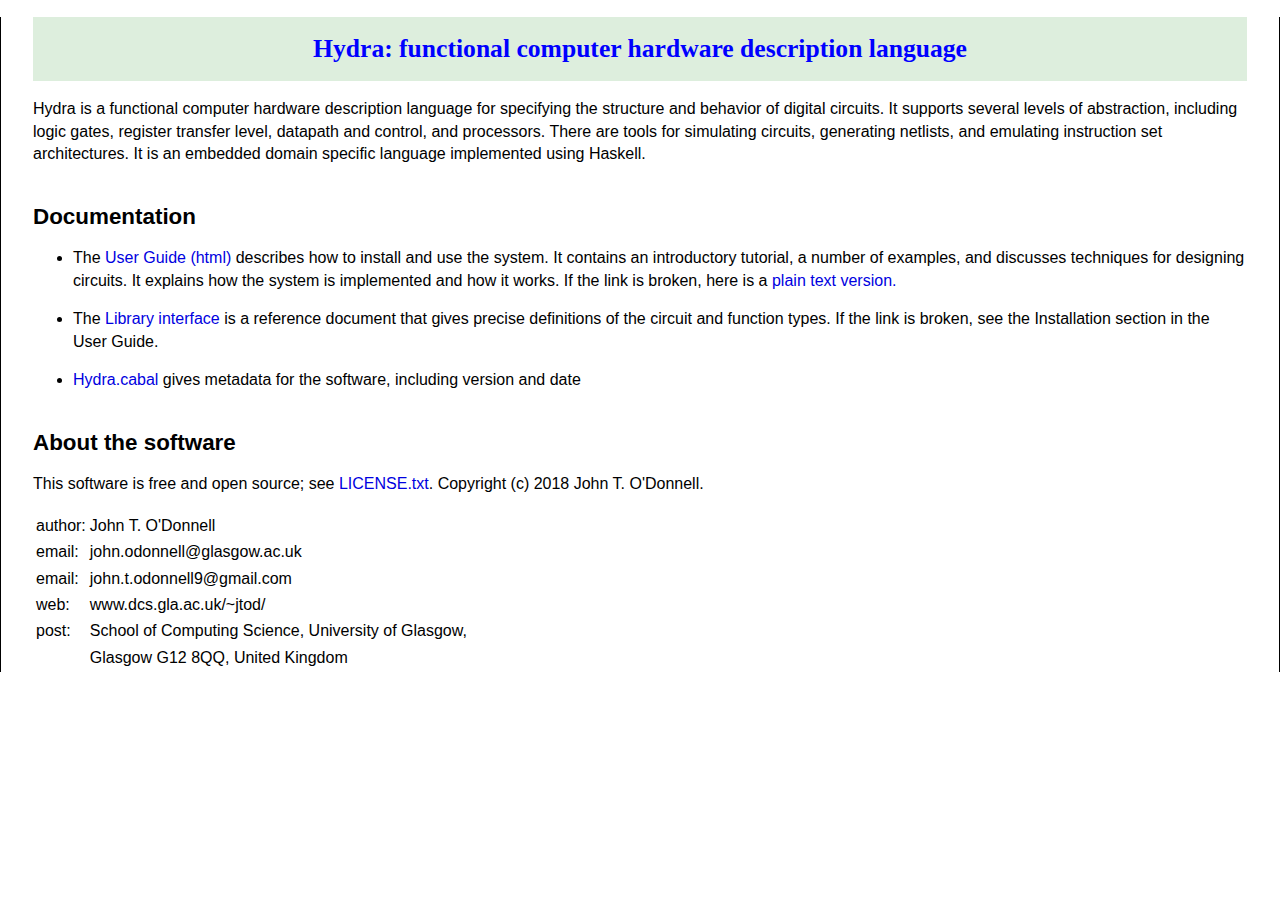
==== index.html @ ad762c64 "sart git repository with 2.3.1" ====
<!DOCTYPE html PUBLIC "-//W3C//DTD XHTML 1.0 Transitional//EN" "http://www.w3.org/TR/xhtml1/DTD/xhtml1-transitional.dtd">

<html xmlns="http://www.w3.org/1999/xhtml">
  <head>
    <meta http-equiv="Content-Type" content="text/html; charset=utf-8"
          />
    <meta http-equiv="Content-Style-Type" content="text/css" />

    <title>Hydra: functional computer hardware description
      language</title>

    <style type="text/css">code{white-space: pre;}</style>

    <link rel="stylesheet" href="src/docsrc/style.css" type="text/css"
          />
  </head>

  <body>
    <div id="header">
      <h1 class="title">Hydra: functional computer hardware
      description language</h1>
    </div>

    <p>Hydra is a functional computer hardware description language
      for specifying the structure and behavior of digital
      circuits. It supports several levels of abstraction, including
      logic gates, register transfer level, datapath and control, and
      processors. There are tools for simulating circuits, generating
      netlists, and emulating instruction set architectures. It is an
      embedded domain specific language implemented using Haskell.</p>

    <h2 id="documentation">Documentation</h2>

    <ul>
      <li><p>The <a href="./doc/userguide/html/index.html">User Guide
        (html)</a> describes how to install and use the system. It
        contains an introductory tutorial, a number of examples, and
        discusses techniques for designing circuits. It explains how
        the system is implemented and how it works.  If the link is
        broken, here is a <a href="./src/docsrc/indexsrc.m4">plain
        text version.</a></p></li>
      <li><p>The <a href="./dist/doc/html/Hydra/index.html">Library
        interface</a> is a reference document that gives precise
        definitions of the circuit and function types.  If the link is
        broken, see the Installation section in the User
        Guide.</p></li>
      <li><p><a href="./Hydra.cabal">Hydra.cabal</a> gives metadata
        for the software, including version and date</p></li>
    </ul>

    <h2 id="about-the-software">About the software</h2>

    <p>This software is free and open source;
      see <a href="./LICENSE.txt">LICENSE.txt</a>. Copyright (c) 2018
      John T. O'Donnell.</p>

    <table>
      <tbody>
        <tr class="odd">
          <td align="left">author:</td>
          <td align="left">John T. O'Donnell</td>
        </tr>
        <tr class="even">
          <td align="left">email:</td>
          <td align="left">john.odonnell@glasgow.ac.uk</td>
        </tr>
        <tr class="odd">
          <td align="left">email:</td>
          <td align="left">john.t.odonnell9@gmail.com</td>
        </tr>
        <tr class="even">
          <td align="left">web:</td>
          <td align="left">www.dcs.gla.ac.uk/~jtod/</td>
        </tr>
        <tr class="odd">
          <td align="left">post:</td>
          <td align="left">School of Computing Science,
            University of Glasgow,</td>
        </tr>
        <tr class="even">
          <td align="left"></td>
          <td align="left">Glasgow G12 8QQ, United Kingdom</td>
        </tr>
        
      </tbody>
    </table>
  </body>
</html>
---- src/docsrc/style.css ----
body {
    margin: auto;
    padding-right: 2em;
    padding-left: 2em;
    border-left: 1px solid black;
    border-right: 1px solid black;
    color: black;
    font-family: Verdana, sans-serif;
    font-size: 100%;
    line-height: 140%;
    }

pre {
    border: 1px dotted gray;
    background-color: #ececec;
    color: black;  
    padding: 1em;
}

code {
    font-family: monospace;
    }

h1 {
     color: #0000ff;
     background: #ddeedd;
     padding-top: 0.5em;
     text-align: center;
     font-family: verdana;
     font-weight: bold;
     font-size: 160%;
     line-height:150%;
     padding-bottom: 0.5em;
}

h2 {padding-top: 1em;
    text-align: left;
    font-size: 140%;}

h3 {
        font-size: 130%;
}

h4 {
        font-size: 110%;
        font-style: italic;
}

h5 {
        font-size: 105%;
        font-style: italic;
}


dt code {
        font-weight: bold;
}
dd p {
        margin-top: 0;
}

footer {
        padding-top: 1em;
        font-size: 70%;
        color: gray;
        text-align: center;
}

  img {
    padding-left: 0em; padding-right: 0em;
    padding-top: 0em; padding-bottom: 0em;
    }

A:link    { color: #0000e0; text-decoration: none }
A:visited { color: #0000a0; text-decoration: none }
A:hover   { background-color: #e0e0ff; text-decoration: none }

h2.author {
  text-align: center;
  font-size: 110%;}

h3.date {
 text-align: center;
  font-size: 100%;}
}

div.titletemp {
    color: navy;
}  

  div.box {
    border: solid; border-width: thin; border-color: red;
    padding-left: 1em; padding-right: 1em;
    padding-top: .5em; padding-bottom: .5em;
    }

  div.color {
    background: yellow;
    padding: 0.5em;
    border: none;
    }

  div.floatright {
    float: right;
    margin: 0 0 10px 10px;
    }

  div.floatleft {
    float: left;
    margin: 0 0 10px 10px;
    }


.floatright {
    border : dotted; border-width: thin; border-color: red;
    padding-left: 1em; padding-right: 1em;
    padding-top: 1em; padding-bottom: 1em;
}


.clearit {
  clear: both;
  }

.figure {
  text-align: center;
  margin-top: 2em;
  margin-bottom: 2em;
  padding: 0em;
  }
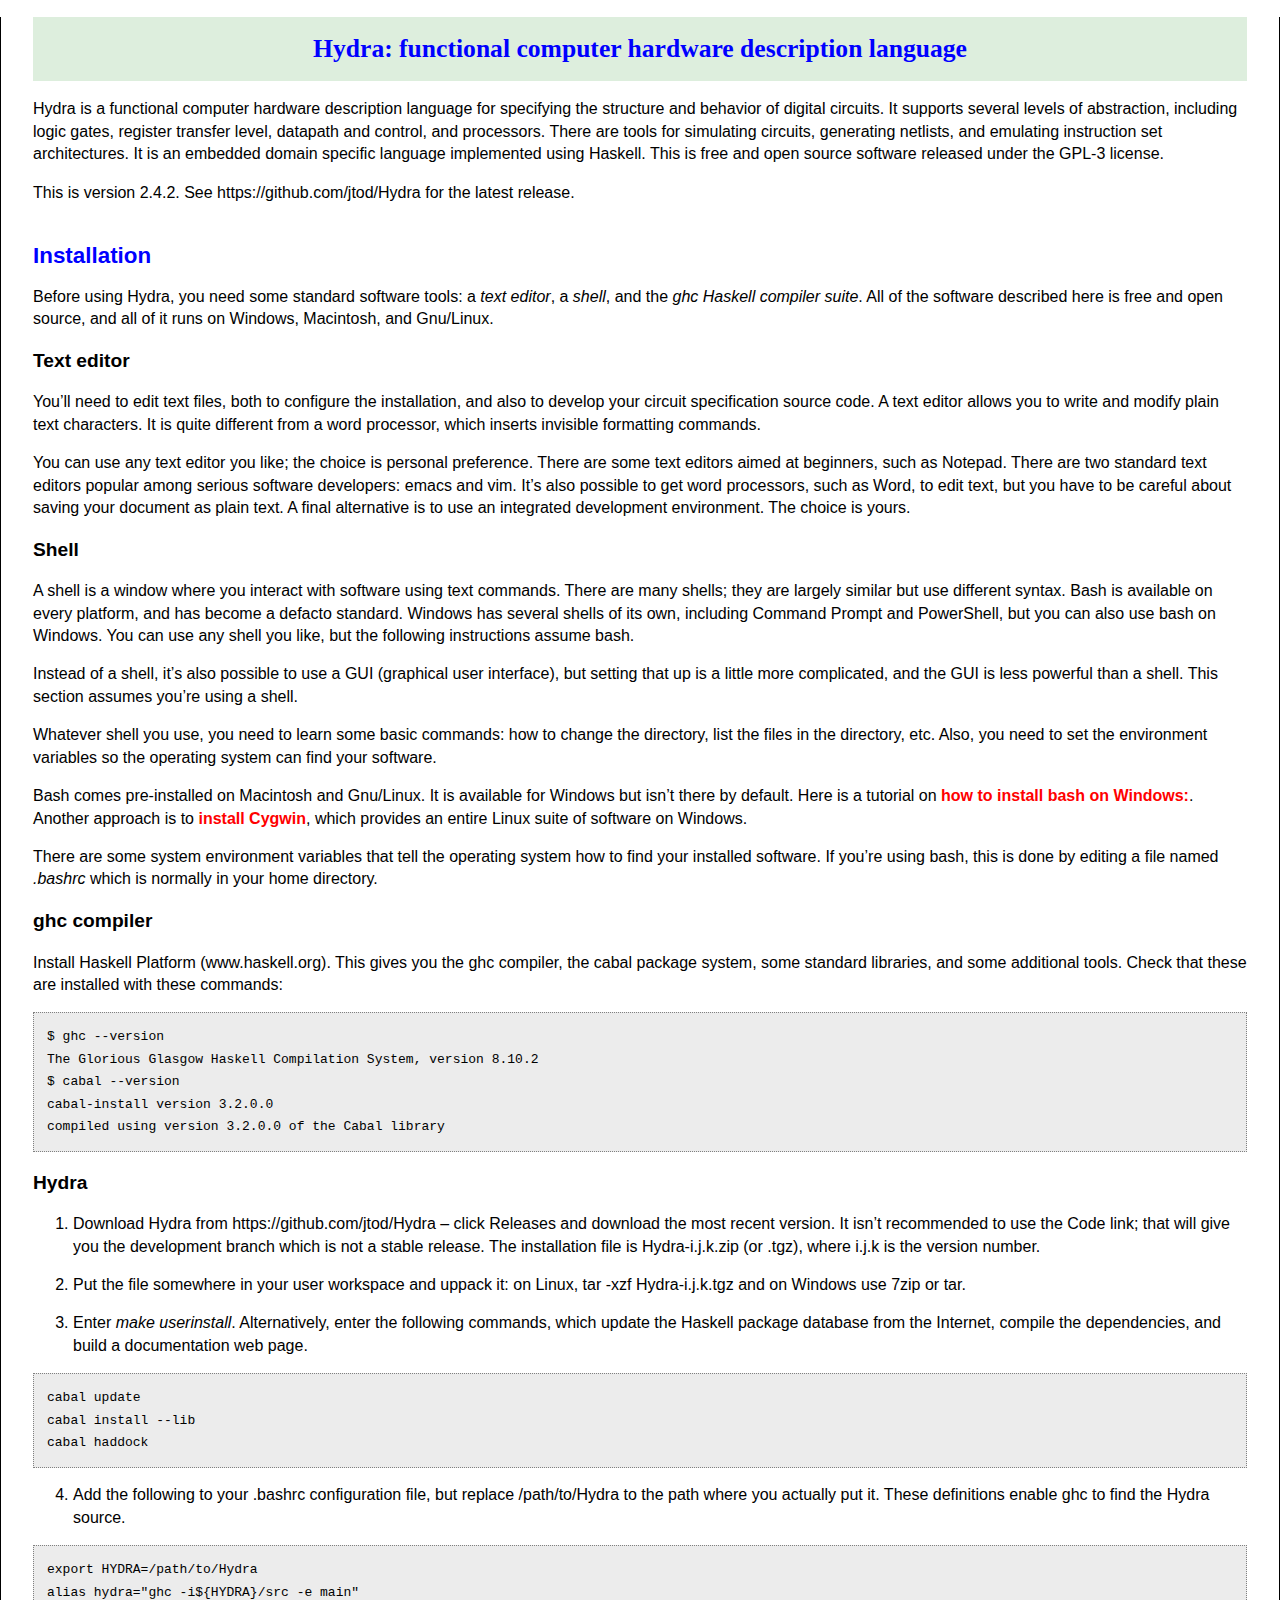
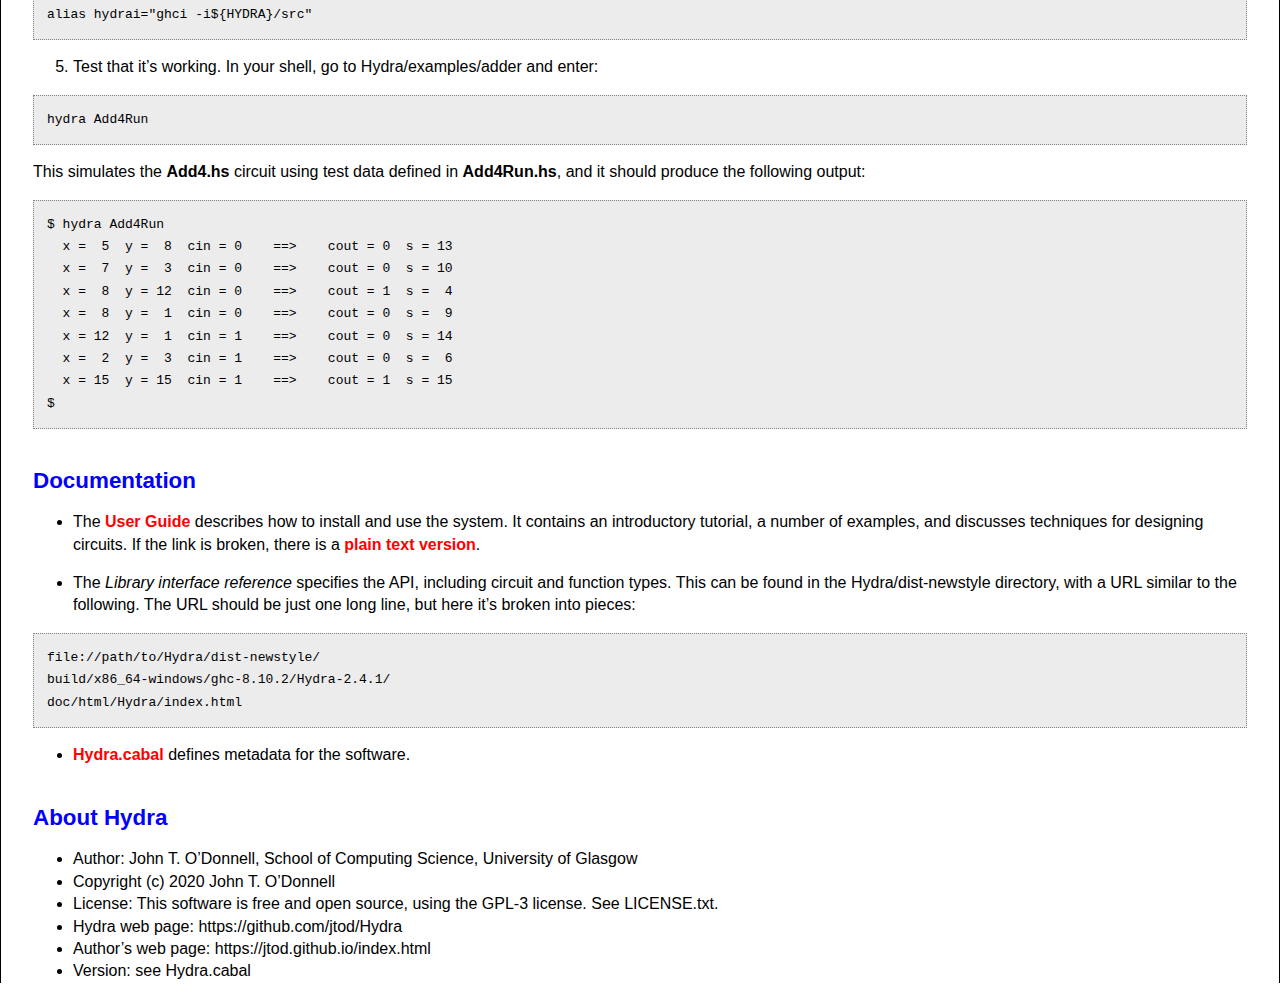
==== commit 7b783cfe: "installation instructions" ====
--- a/index.html
+++ b/index.html
@@ -1,88 +1,91 @@
-<!DOCTYPE html PUBLIC "-//W3C//DTD XHTML 1.0 Transitional//EN" "http://www.w3.org/TR/xhtml1/DTD/xhtml1-transitional.dtd">
-
-<html xmlns="http://www.w3.org/1999/xhtml">
-  <head>
-    <meta http-equiv="Content-Type" content="text/html; charset=utf-8"
-          />
-    <meta http-equiv="Content-Style-Type" content="text/css" />
-
-    <title>Hydra: functional computer hardware description
-      language</title>
-
-    <style type="text/css">code{white-space: pre;}</style>
-
-    <link rel="stylesheet" href="src/docsrc/style.css" type="text/css"
-          />
-  </head>
-
-  <body>
-    <div id="header">
-      <h1 class="title">Hydra: functional computer hardware
-      description language</h1>
-    </div>
-
-    <p>Hydra is a functional computer hardware description language
-      for specifying the structure and behavior of digital
-      circuits. It supports several levels of abstraction, including
-      logic gates, register transfer level, datapath and control, and
-      processors. There are tools for simulating circuits, generating
-      netlists, and emulating instruction set architectures. It is an
-      embedded domain specific language implemented using Haskell.</p>
-
-    <h2 id="documentation">Documentation</h2>
-
-    <ul>
-      <li><p>The <a href="./doc/userguide/html/index.html">User Guide
-        (html)</a> describes how to install and use the system. It
-        contains an introductory tutorial, a number of examples, and
-        discusses techniques for designing circuits. It explains how
-        the system is implemented and how it works.  If the link is
-        broken, here is a <a href="./src/docsrc/indexsrc.m4">plain
-        text version.</a></p></li>
-      <li><p>The <a href="./dist/doc/html/Hydra/index.html">Library
-        interface</a> is a reference document that gives precise
-        definitions of the circuit and function types.  If the link is
-        broken, see the Installation section in the User
-        Guide.</p></li>
-      <li><p><a href="./Hydra.cabal">Hydra.cabal</a> gives metadata
-        for the software, including version and date</p></li>
-    </ul>
-
-    <h2 id="about-the-software">About the software</h2>
-
-    <p>This software is free and open source;
-      see <a href="./LICENSE.txt">LICENSE.txt</a>. Copyright (c) 2018
-      John T. O'Donnell.</p>
-
-    <table>
-      <tbody>
-        <tr class="odd">
-          <td align="left">author:</td>
-          <td align="left">John T. O'Donnell</td>
-        </tr>
-        <tr class="even">
-          <td align="left">email:</td>
-          <td align="left">john.odonnell@glasgow.ac.uk</td>
-        </tr>
-        <tr class="odd">
-          <td align="left">email:</td>
-          <td align="left">john.t.odonnell9@gmail.com</td>
-        </tr>
-        <tr class="even">
-          <td align="left">web:</td>
-          <td align="left">www.dcs.gla.ac.uk/~jtod/</td>
-        </tr>
-        <tr class="odd">
-          <td align="left">post:</td>
-          <td align="left">School of Computing Science,
-            University of Glasgow,</td>
-        </tr>
-        <tr class="even">
-          <td align="left"></td>
-          <td align="left">Glasgow G12 8QQ, United Kingdom</td>
-        </tr>
-        
-      </tbody>
-    </table>
-  </body>
-</html>
+<!DOCTYPE html>
+<html xmlns="http://www.w3.org/1999/xhtml" lang="" xml:lang="">
+<head>
+  <meta charset="utf-8" />
+  <meta name="generator" content="pandoc" />
+  <meta name="viewport" content="width=device-width, initial-scale=1.0, user-scalable=yes" />
+  <title>Hydra hardware description langauge</title>
+  <style>
+      code{white-space: pre-wrap;}
+      span.smallcaps{font-variant: small-caps;}
+      span.underline{text-decoration: underline;}
+      div.column{display: inline-block; vertical-align: top; width: 50%;}
+  </style>
+  <link rel="stylesheet" href="index.css" />
+  <!--[if lt IE 9]>
+    <script src="//cdnjs.cloudflare.com/ajax/libs/html5shiv/3.7.3/html5shiv-printshiv.min.js"></script>
+  <![endif]-->
+</head>
+<body>
+<h1 id="hydra-functional-computer-hardware-description-language">Hydra: functional computer hardware description language</h1>
+<p>Hydra is a functional computer hardware description language for specifying the structure and behavior of digital circuits. It supports several levels of abstraction, including logic gates, register transfer level, datapath and control, and processors. There are tools for simulating circuits, generating netlists, and emulating instruction set architectures. It is an embedded domain specific language implemented using Haskell. This is free and open source software released under the GPL-3 license.</p>
+<p>This is version 2.4.2. See https://github.com/jtod/Hydra for the latest release.</p>
+<h2 id="installation">Installation</h2>
+<p>Before using Hydra, you need some standard software tools: a <em>text editor</em>, a <em>shell</em>, and the <em>ghc Haskell compiler suite</em>. All of the software described here is free and open source, and all of it runs on Windows, Macintosh, and Gnu/Linux.</p>
+<h3 id="text-editor">Text editor</h3>
+<p>You’ll need to edit text files, both to configure the installation, and also to develop your circuit specification source code. A text editor allows you to write and modify plain text characters. It is quite different from a word processor, which inserts invisible formatting commands.</p>
+<p>You can use any text editor you like; the choice is personal preference. There are some text editors aimed at beginners, such as Notepad. There are two standard text editors popular among serious software developers: emacs and vim. It’s also possible to get word processors, such as Word, to edit text, but you have to be careful about saving your document as plain text. A final alternative is to use an integrated development environment. The choice is yours.</p>
+<h3 id="shell">Shell</h3>
+<p>A shell is a window where you interact with software using text commands. There are many shells; they are largely similar but use different syntax. Bash is available on every platform, and has become a defacto standard. Windows has several shells of its own, including Command Prompt and PowerShell, but you can also use bash on Windows. You can use any shell you like, but the following instructions assume bash.</p>
+<p>Instead of a shell, it’s also possible to use a GUI (graphical user interface), but setting that up is a little more complicated, and the GUI is less powerful than a shell. This section assumes you’re using a shell.</p>
+<p>Whatever shell you use, you need to learn some basic commands: how to change the directory, list the files in the directory, etc. Also, you need to set the environment variables so the operating system can find your software.</p>
+<p>Bash comes pre-installed on Macintosh and Gnu/Linux. It is available for Windows but isn’t there by default. Here is a tutorial on <a href="https://itsfoss.com/install-bash-on-windows/">how to install bash on Windows:</a>. Another approach is to <a href="http://www.cygwin.com/">install Cygwin</a>, which provides an entire Linux suite of software on Windows.</p>
+<p>There are some system environment variables that tell the operating system how to find your installed software. If you’re using bash, this is done by editing a file named <em>.bashrc</em> which is normally in your home directory.</p>
+<h3 id="ghc-compiler">ghc compiler</h3>
+<p>Install Haskell Platform (www.haskell.org). This gives you the ghc compiler, the cabal package system, some standard libraries, and some additional tools. Check that these are installed with these commands:</p>
+<pre><code>$ ghc --version
+The Glorious Glasgow Haskell Compilation System, version 8.10.2
+$ cabal --version
+cabal-install version 3.2.0.0
+compiled using version 3.2.0.0 of the Cabal library </code></pre>
+<h3 id="hydra">Hydra</h3>
+<ol type="1">
+<li><p>Download Hydra from https://github.com/jtod/Hydra – click Releases and download the most recent version. It isn’t recommended to use the Code link; that will give you the development branch which is not a stable release. The installation file is Hydra-i.j.k.zip (or .tgz), where i.j.k is the version number.</p></li>
+<li><p>Put the file somewhere in your user workspace and uppack it: on Linux, tar -xzf Hydra-i.j.k.tgz and on Windows use 7zip or tar.</p></li>
+<li><p>Enter <em>make userinstall</em>. Alternatively, enter the following commands, which update the Haskell package database from the Internet, compile the dependencies, and build a documentation web page.</p></li>
+</ol>
+<pre><code>cabal update
+cabal install --lib
+cabal haddock</code></pre>
+<ol start="4" type="1">
+<li>Add the following to your .bashrc configuration file, but replace /path/to/Hydra to the path where you actually put it. These definitions enable ghc to find the Hydra source.</li>
+</ol>
+<pre><code>export HYDRA=/path/to/Hydra
+alias hydra=&quot;ghc -i${HYDRA}/src -e main&quot;
+alias hydrai=&quot;ghci -i${HYDRA}/src&quot;</code></pre>
+<ol start="5" type="1">
+<li>Test that it’s working. In your shell, go to Hydra/examples/adder and enter:</li>
+</ol>
+<pre><code>hydra Add4Run</code></pre>
+<p>This simulates the <strong>Add4.hs</strong> circuit using test data defined in <strong>Add4Run.hs</strong>, and it should produce the following output:</p>
+<pre><code>$ hydra Add4Run
+  x =  5  y =  8  cin = 0    ==&gt;    cout = 0  s = 13
+  x =  7  y =  3  cin = 0    ==&gt;    cout = 0  s = 10
+  x =  8  y = 12  cin = 0    ==&gt;    cout = 1  s =  4
+  x =  8  y =  1  cin = 0    ==&gt;    cout = 0  s =  9
+  x = 12  y =  1  cin = 1    ==&gt;    cout = 0  s = 14
+  x =  2  y =  3  cin = 1    ==&gt;    cout = 0  s =  6
+  x = 15  y = 15  cin = 1    ==&gt;    cout = 1  s = 15
+$ </code></pre>
+<h2 id="documentation">Documentation</h2>
+<ul>
+<li><p>The <a href="./docs/userguide/HydraUserGuide.html">User Guide</a> describes how to install and use the system. It contains an introductory tutorial, a number of examples, and discusses techniques for designing circuits. If the link is broken, there is a <a href="docs/userguide/HydraUserGuide.org">plain text version</a>.</p></li>
+<li>The <em>Library interface reference</em> specifies the API, including circuit and function types. This can be found in the Hydra/dist-newstyle directory, with a URL similar to the following. The URL should be just one long line, but here it’s broken into pieces:</li>
+</ul>
+<pre><code>file://path/to/Hydra/dist-newstyle/
+build/x86_64-windows/ghc-8.10.2/Hydra-2.4.1/
+doc/html/Hydra/index.html</code></pre>
+<ul>
+<li><a href="./Hydra.cabal">Hydra.cabal</a> defines metadata for the software.</li>
+</ul>
+<h2 id="about-hydra">About Hydra</h2>
+<ul>
+<li>Author: John T. O’Donnell, School of Computing Science, University of Glasgow</li>
+<li>Copyright (c) 2020 John T. O’Donnell</li>
+<li>License: This software is free and open source, using the GPL-3 license. See LICENSE.txt.</li>
+<li>Hydra web page: https://github.com/jtod/Hydra</li>
+<li>Author’s web page: https://jtod.github.io/index.html</li>
+<li>Version: see Hydra.cabal</li>
+</ul>
+</body>
+</html>
--- a/index.css
+++ b/index.css
@@ -0,0 +1,220 @@
+body {
+    margin: auto;
+    padding-right: 2em;
+    padding-left: 2em;
+    border-left: 1px solid black;
+    border-right: 1px solid black;
+    color: black;
+    font-family: Verdana, sans-serif;
+    font-size: 100%;
+    line-height: 140%;
+    }
+
+pre {
+    border: 1px dotted gray;
+    background-color: #ececec;
+    color: black;  
+    padding: 1em;
+}
+
+code {
+    font-family: monospace;
+    }
+
+h1 {
+     color: #0000ff;
+     background: #ddeedd;
+     padding-top: 0.5em;
+     text-align: center;
+     font-family: verdana;
+     font-weight: bold;
+     font-size: 160%;
+     line-height:150%;
+     padding-bottom: 0.5em;
+}
+
+h2 {padding-top: 1em;
+    text-align: left;
+    color: blue;
+    font-size: 140%;}
+
+h3 {
+        font-size: 120%;
+}
+
+h4 {
+        font-size: 110%;
+        font-style: italic;
+}
+
+h5 {
+        font-size: 105%;
+        font-style: italic;
+}
+
+
+dt code {
+        font-weight: bold;
+}
+dd p {
+        margin-top: 0;
+}
+
+footer {
+        padding-top: 1em;
+        font-size: 70%;
+        color: gray;
+        text-align: center;
+}
+
+  img {
+    padding-left: 0em; padding-right: 0em;
+    padding-top: 0em; padding-bottom: 0em;
+    }
+
+A:link    { color: red; font-weight: bold; text-decoration: none }
+A:visited { color: blue;  font-weight: bold; text-decoration: none }
+A:hover   { background-color: #e0e0ff; text-decoration: none }
+
+h2.author {
+  text-align: center;
+  font-size: 110%;}
+
+h3.date {
+ text-align: center;
+  font-size: 100%;}
+}
+
+div.titletemp {
+    color: navy;
+}  
+
+  div.box {
+    border: solid; border-width: thin; border-color: red;
+    padding-left: 1em; padding-right: 1em;
+    padding-top: .5em; padding-bottom: .5em;
+    }
+
+  div.color {
+    background: yellow;
+    padding: 0.5em;
+    border: none;
+    }
+
+  div.floatright {
+    float: right;
+    margin: 0 0 10px 10px;
+    }
+
+  div.floatleft {
+    float: left;
+    margin: 0 0 10px 10px;
+    }
+
+.floatright {
+    border : dotted; border-width: thin; border-color: red;
+    padding-left: 1em; padding-right: 1em;
+    padding-top: 1em; padding-bottom: 1em;
+}
+
+
+.clearit {
+  clear: both;
+  }
+
+.figure {
+  text-align: center;
+  margin-top: 2em;
+  margin-bottom: 2em;
+  padding: 0em;
+  }
+
+/*
+The following contains parts of Sigma16 style that differ from Hydra style
+
+html {
+    width: 100%;
+    color: black;
+    background: white;
+    font-family: Verdana, sans-serif;
+    font-size: 0.8em;
+    line-height: 120%;
+
+    padding-right: 1em;
+    padding-left: 1em;
+    margin: auto;
+    left: 0em;
+    right: 0em;
+
+    }
+
+pre {
+    background-color: #d9fcfa;
+    color: #1111111;
+    padding: 0.5em;
+}
+
+h1 {
+     background: #ddeedd;
+     text-align: center;
+     border: solid;
+     border-width: thin;
+     border-color: green;
+}
+
+h2 {
+    color: #0000ff;
+    font-size: 130%;}
+
+h3 {
+    color: #0000ff;
+    font-size: 120%;
+}
+
+table {
+    width: 90%;
+    margin-left: 5%;
+    margin-right: 5%;
+    table-layout: auto;
+    margin-top: 1em;
+    margin-bottom: 1em;
+    border: 1px solid black;
+    border-collapse: collapse;
+}
+
+th {
+    border: 1px solid black;
+    border-collapse: collapse;
+    text-align: center;
+    font-weight: bold;
+    padding: 2px;
+}
+
+tr {
+    border: 1px solid black;
+    border-collapse: separate;
+}
+
+td {
+    border: 1px solid black;
+    text-align: left;
+    padding-left: 6px;
+    padding-right: 6px;
+    padding-top: 8px;
+    padding-bottom: 8px;
+
+}
+
+.box-around-text {
+    border: 1px solid black;
+    background: ivory;
+    width: 80%;
+    margin-left: auto;
+    margin-right: auto;
+    padding-top: 2em;
+    padding-bottom: 2em;
+    padding-left: 3pt;
+    padding-right: 3pt;
+    text-align: center;
+}
+*/
